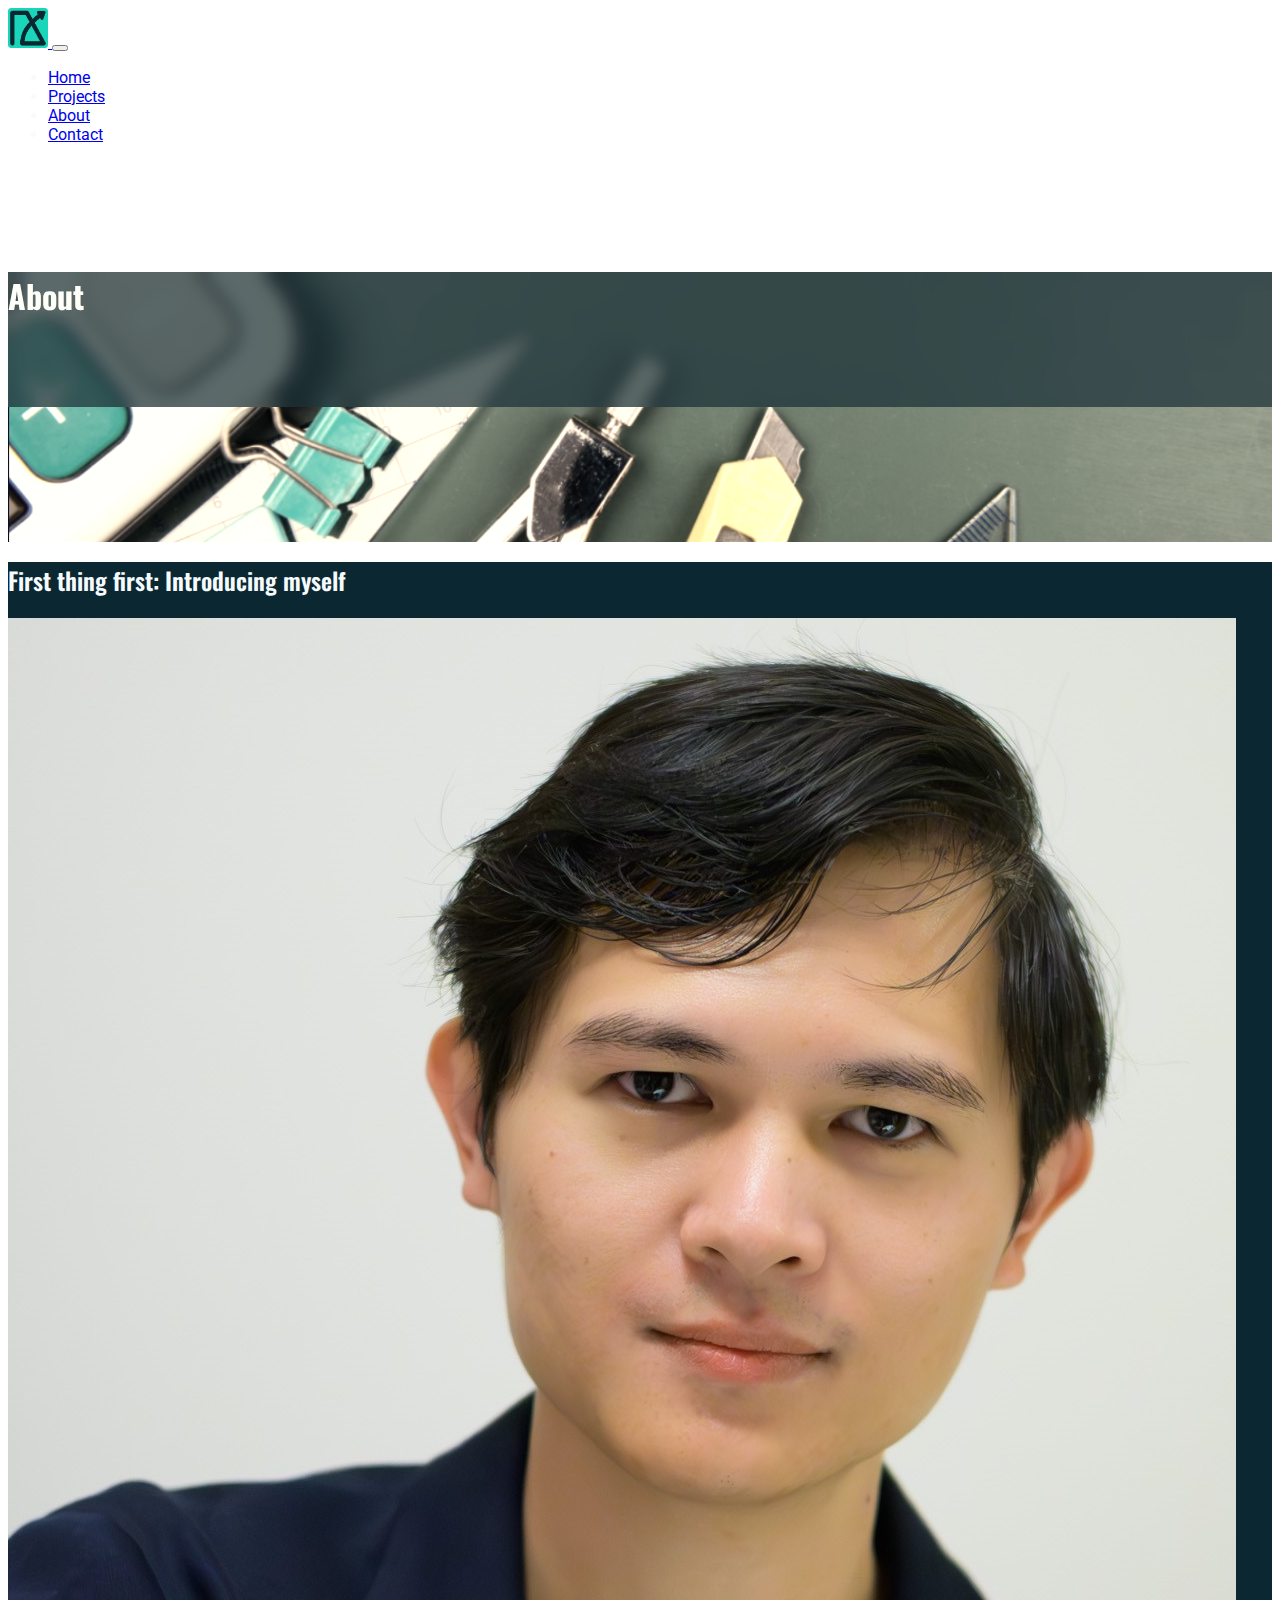
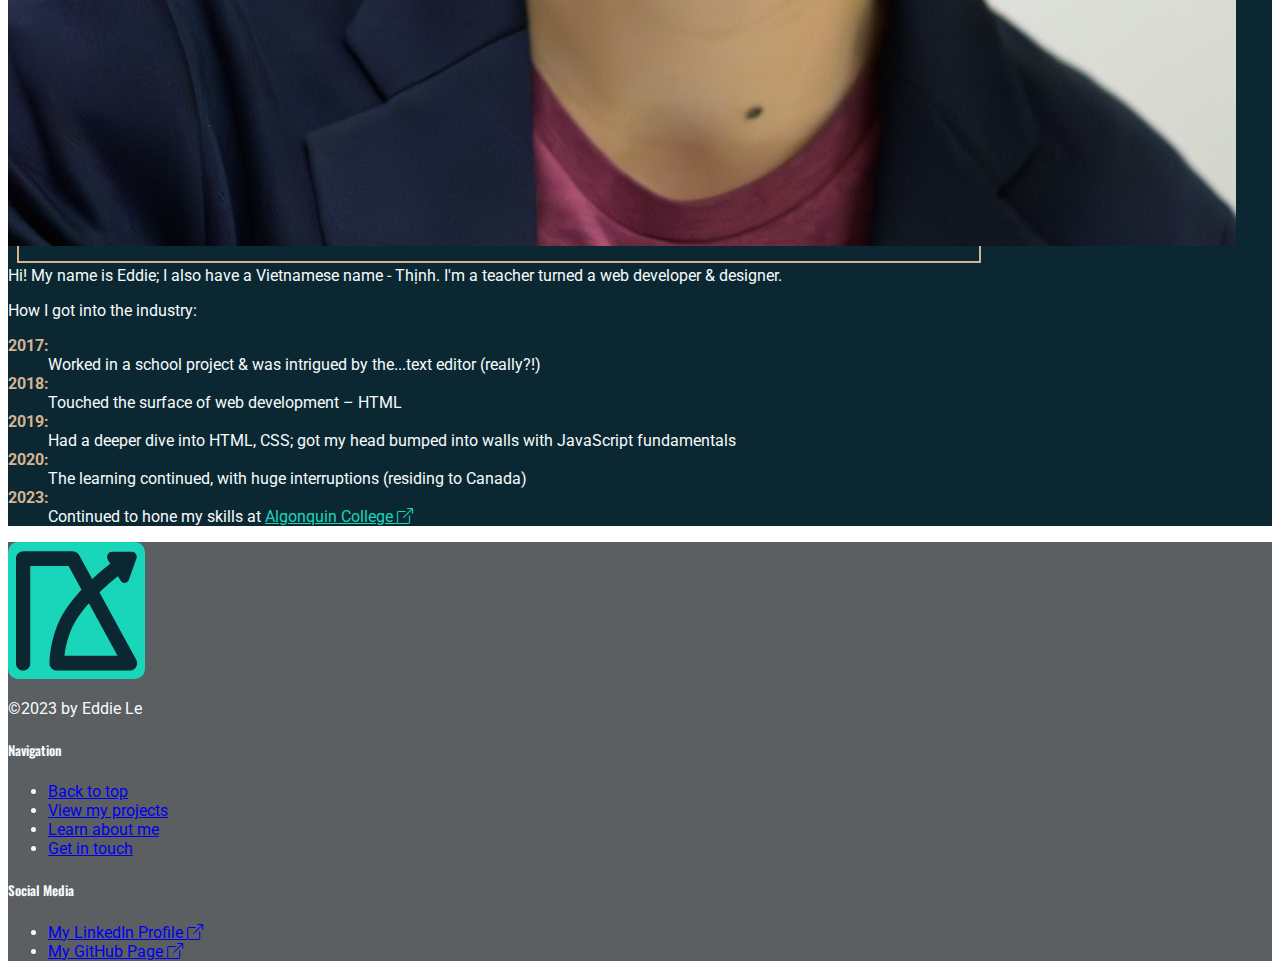
==== about.html @ ca092b50 "complete about & contact page (basic)" ====
<!DOCTYPE html>
<html lang="en">

<head>
  <meta charset="UTF-8">
  <meta name="viewport" content="width=device-width, initial-scale=1.0">

  <!-- google fonts -->
  <link rel="preconnect" href="https://fonts.googleapis.com">
  <link rel="preconnect" href="https://fonts.gstatic.com" crossorigin>
  <link href="https://fonts.googleapis.com/css2?family=Oswald:wght@600;700&family=Roboto:wght@400;700&display=swap"
    rel="stylesheet">

  <!-- bootstrap 5 -->
  <link href="https://cdn.jsdelivr.net/npm/bootstrap@5.3.2/dist/css/bootstrap.min.css" rel="stylesheet"
    integrity="sha384-T3c6CoIi6uLrA9TneNEoa7RxnatzjcDSCmG1MXxSR1GAsXEV/Dwwykc2MPK8M2HN" crossorigin="anonymous">

  <!-- bootstrap icons -->
  <link rel="stylesheet" href="https://cdn.jsdelivr.net/npm/bootstrap-icons@1.11.2/font/bootstrap-icons.min.css">

  <!-- custom style -->
  <link rel="stylesheet" href="css/main.css">


  <title>About | Eddie Le's Portfolio</title>
</head>

<body>
  <header>
    <nav class="navbar navbar-expand-sm bg-dark" data-bs-theme="dark">
      <div class="container-md  d-flex justify-content-between">
        <a class="navbar-brand" href="index.html">
          <img src="images/logo.png" alt="Brand logo" width="40">
        </a>
        <button class="navbar-toggler" type="button" data-bs-toggle="collapse" data-bs-target="#navbarSupportedContent"
          aria-controls="navbarSupportedContent" aria-expanded="false" aria-label="Toggle navigation">
          <span class="navbar-toggler-icon"></span>
        </button>
        <div class="collapse navbar-collapse" id="navbarSupportedContent">
          <ul class="navbar-nav nav-list-container-custom ms-auto mb-2 mb-lg-0">
            <li class="nav-item">
              <a class="nav-link" href="index.html">Home</a>
            </li>
            <li class="nav-item">
              <a class="nav-link" href="projects.html">Projects</a>
            </li>
            <li class="nav-item">
              <a class="nav-link active" aria-current="page" href="#">About</a>
            </li>
            <li class="nav-item">
              <a class="nav-link " href="contact.html">Contact</a>
            </li>
          </ul>

        </div>
      </div>
    </nav>
  </header> <!-- end: nav-->


  <main>
    <section class="page-header about-page pt-5 ">
      <div class="header-container-bg  d-flex flex-column justify-content-center">
        <div class="container-md">
          <h1>About</h1>
        </div>
      </div>
    </section>

    <!-- section: about -->
    <section id="bio" class="bg-section-primary py-5">
      <div class="container-md container-custom">
        <h2>First thing first: Introducing myself</h2>

        <div class="row">
          <div class="col-sm-4 my-4">
            <div class="img-deco">
              <img src="/images/headshot_1x1_md.jpg" alt="cup & laptop" class="img-fluid ">
            </div>
          </div>

          <div class="col-sm-7 offset-sm-1 my-4">
            <p>
              Hi! My name is Eddie; I also have a Vietnamese name - Thịnh. I'm a teacher turned a web developer &
              designer.
            </p>
            <p>How I got into the industry:
            <dl>
              <dt class="ms-2">
                <span class="bio-year">2017:</span>
              </dt>
              <dd class="ms-4">
                Worked in a school project & was intrigued by the...text
                editor (really?!)
              </dd>
              <dt class="ms-2">
                <span class="bio-year">2018:</span>
              </dt>
              <dd class="ms-4">
                Touched the surface of web development – HTML
              </dd>
              <dt class="ms-2">
                <span class="bio-year">2019:</span>
              </dt>
              <dd class="ms-4">
                Had a deeper dive into HTML, CSS; got my head bumped into
                walls with JavaScript fundamentals
              </dd>
              <dt class="ms-2">
                <span class="bio-year">2020:</span>
              </dt>
              <dd class="ms-4">
                The learning continued, with huge interruptions (residing to Canada)
              </dd>
              <dt class="ms-2">
                <span class="bio-year">2023:</span>
              </dt>
              <dd class="ms-4">
                Continued to hone my skills at
                <span>
                  <a href="https://www.algonquincollege.com/" target="_blank" rel="noreferer noopener"
                    class="custom-link">Algonquin College
                    <i class="bi bi-box-arrow-up-right"></i>
                  </a>
                </span>
              </dd>
            </dl>
            </p>
          </div>
        </div> <!-- end: row-->
      </div> <!-- end: bio container-->
    </section> <!-- end: bio-->

  </main>

  <footer class="bg-footer py-5">
    <div class="container-md text-center text-sm-start">

      <div class="row">

        <div class="col-sm-4 my-3">
          <div class="brand-footer ">
            <img src="images/logo.png" alt="logo" class="img-fluid mb-1">
            <p>
              &copy;2023 by Eddie Le
            </p>
          </div>
        </div>

        <div class="col-sm-3 col-md-3 offset-sm-2  my-3">
          <h5 class="mb-4">Navigation</h5>
          <ul class="navbar-nav">
            <li class="nav-item">
              <a class="nav-link" href="#">Back to top</a>
            </li>
            <li class="nav-item">
              <a class="nav-link" href="#">View my projects</a>
            </li>
            <li class="nav-item">
              <a class="nav-link" href="#">Learn about me</a>
            </li>
            <li class="nav-item">
              <a class="nav-link" href="#">Get in touch</a>
            </li>
          </ul>
        </div>

        <div class="col-sm-3 col-md-3 my-3">
          <h5 class="mb-4">Social Media</h5>
          <ul class="navbar-nav">
            <li class="nav-item">
              <a class="nav-link" href="https://www.linkedin.com/in/gthinhle-eddie/" target="_blank"
                rel="noreferer noopener">My LinkedIn Profile
                <i class="bi bi-box-arrow-up-right"></i>
              </a>
            </li>
            <li class="nav-item">
              <a class="nav-link" href="https://github.com/le000255" target="_blank" rel="noreferer noopener">My GitHub
                Page
                <i class="bi bi-box-arrow-up-right"></i>
              </a>
            </li>

          </ul>
        </div>
      </div>

    </div>

  </footer>

  <!-- bootstrap 5 js -->
  <script src="https://cdn.jsdelivr.net/npm/bootstrap@5.3.2/dist/js/bootstrap.bundle.min.js"
    integrity="sha384-C6RzsynM9kWDrMNeT87bh95OGNyZPhcTNXj1NW7RuBCsyN/o0jlpcV8Qyq46cDfL"
    crossorigin="anonymous"></script>
</body>

</html>
---- css/main.css ----
:root {
  /* color */
  --cl-primnary: #19d6ba;
  --cl-secondary: #0b2832;
  --cl-base-white: #f6fbfe;
  --cl-accent-1: #5b5f62;
  --cl-accent-2: #d6b393;
  --cl-accent-3: #17333d;
  /* base text color */
  /* not available */
  /* ------------------------------------------ */

  /* typography */
  --font-heading: "Oswald", sans-serif;
  --font-content: "Roboto", sans-serif;

  /* deco */
  --pg-contact-hd-deco: url("../images/deco_header_contact-page.jpg");
  --pg-about-hd-deco: url("../images/deco_header_about-page.png");
}

h1,
h2,
h3,
h4,
h5,
h6 {
  font-family: var(--font-heading);
  font-weight: 600;
  color: var(--cl-base-white);
}
h1 {
  font-weight: 700;
}

body {
  font-family: var(--font-content);
  color: var(--cl-base-white);
}

/* ------------- custom properties ------------ */

/* overriding bootstrap */

/* arrow link */

.arrow-link,
.custom-link {
  color: var(--cl-primnary);
}

/* custom nav list container */
.nav-list-container-custom {
  gap: 0 clamp(2em, 10vw, 5.6em);
}

/* custom container */
.container-custom {
  @media screen and (min-width: 960px) {
    max-width: 960px;
  }
}

.bg-section-primary {
  background-color: var(--cl-secondary);
}
.bg-section-accent {
  background-color: var(--cl-accent-3);
}
.bg-footer {
  background-color: var(--cl-accent-1);
}

/* custom page header deco */
.page-header {
  min-height: 30vh;
  background-repeat: no-repeat;
  background-position: center;
  background-size: cover;
  filter: sepia(20%);
}
.header-container-bg {
  background-color: rgba(23, 51, 61, 0.75);
  width: 100%;
  min-height: 15vh;
  margin-top: 8em;
  backdrop-filter: blur(0.5rem);
}
/* page header: about */
.page-header.about-page {
  background-image: var(--pg-about-hd-deco);
}

/* page header: contact */
.page-header.contact-page {
  background-image: var(--pg-contact-hd-deco);
}

/* image deco */

.img-deco {
  position: relative;
  z-index: 0;
  /* display: block; */
}
.img-deco::before {
  content: "";
  position: absolute;
  width: 100%;
  height: 100%;
  border: 0.15rem solid var(--cl-accent-2);
  top: 0.55rem;
  left: 0.55rem;
  z-index: -1;
  /* background-color: red; */
  /* transform: translate(50%, -50%); */
}

/* ----------------- sections ----------------- */
/* home: hero section */

.img-hero {
  width: 100%;
  aspect-ratio: 1/0.7;
  object-fit: cover;
  object-position: center clamp(60%, 2vw, 40%);
}

/* about: bio section */
.bio-year {
  font-weight: bold;
  color: var(--cl-accent-2);
}
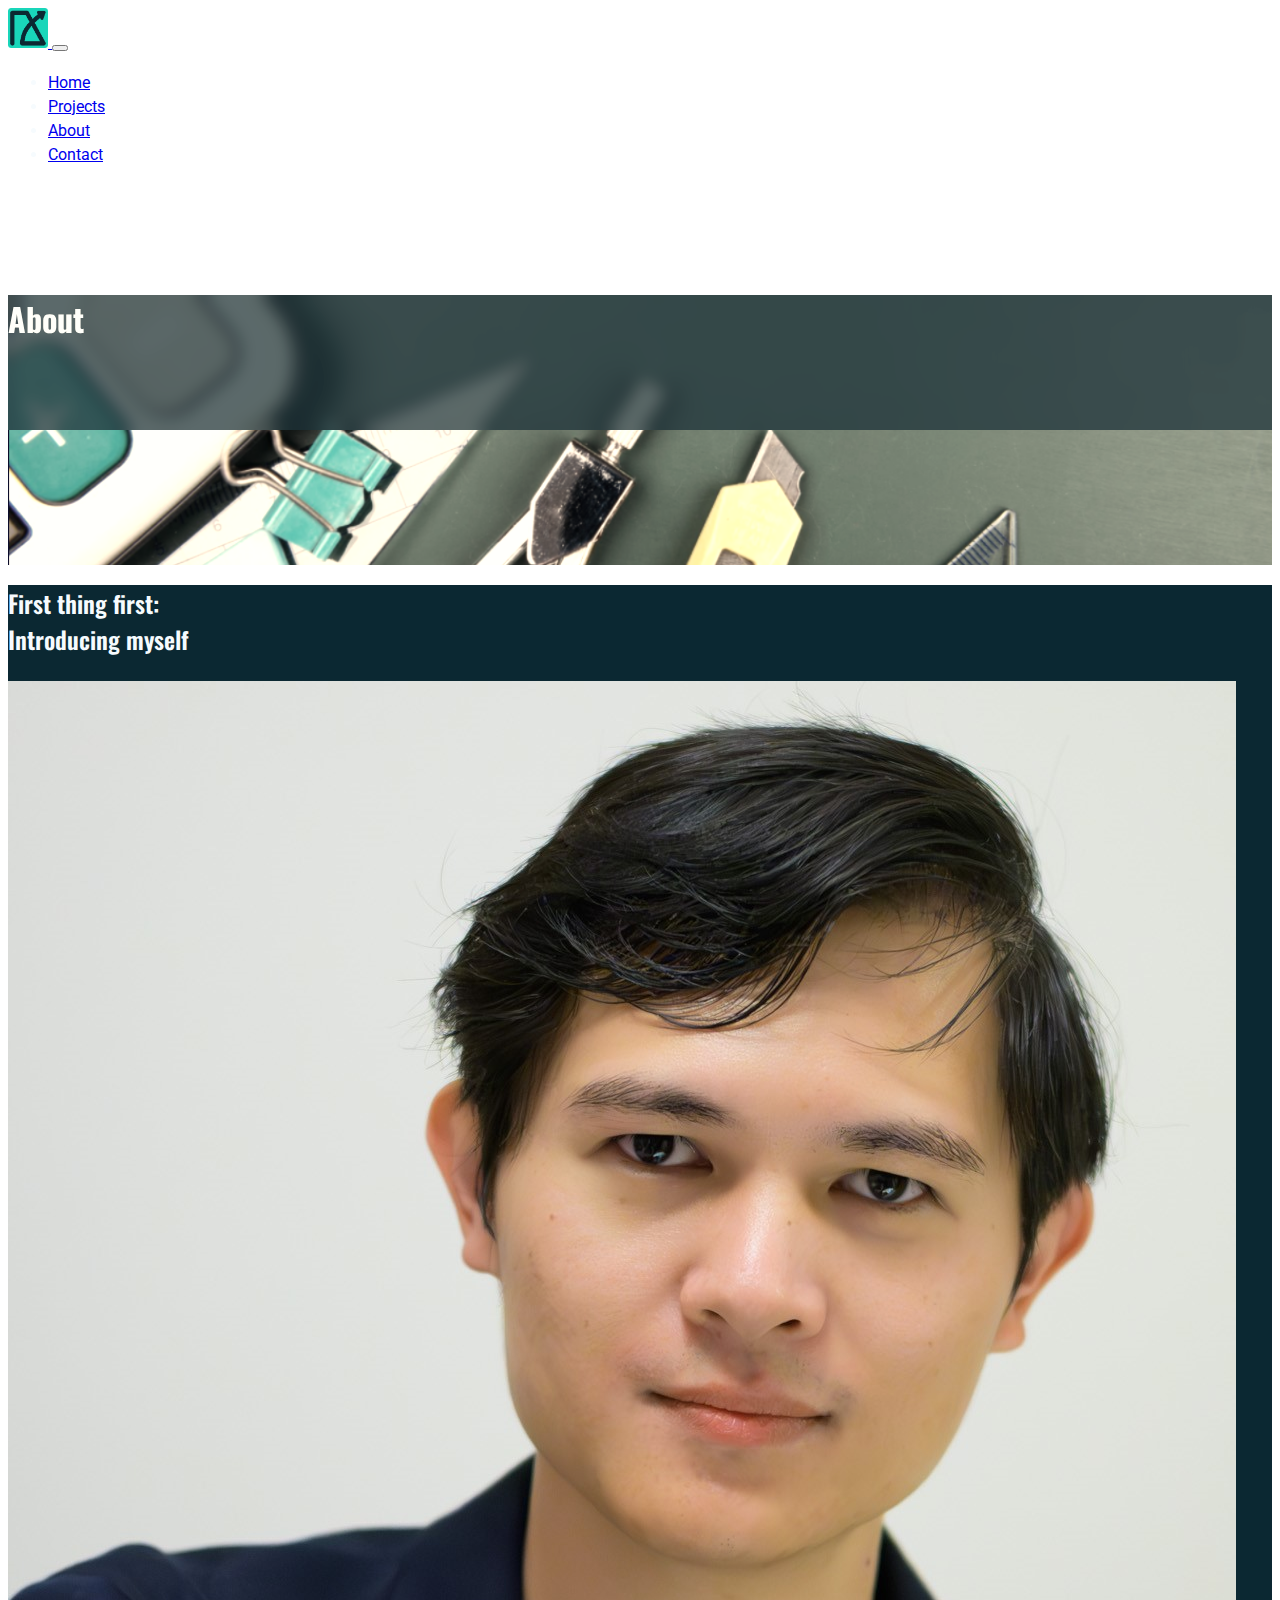
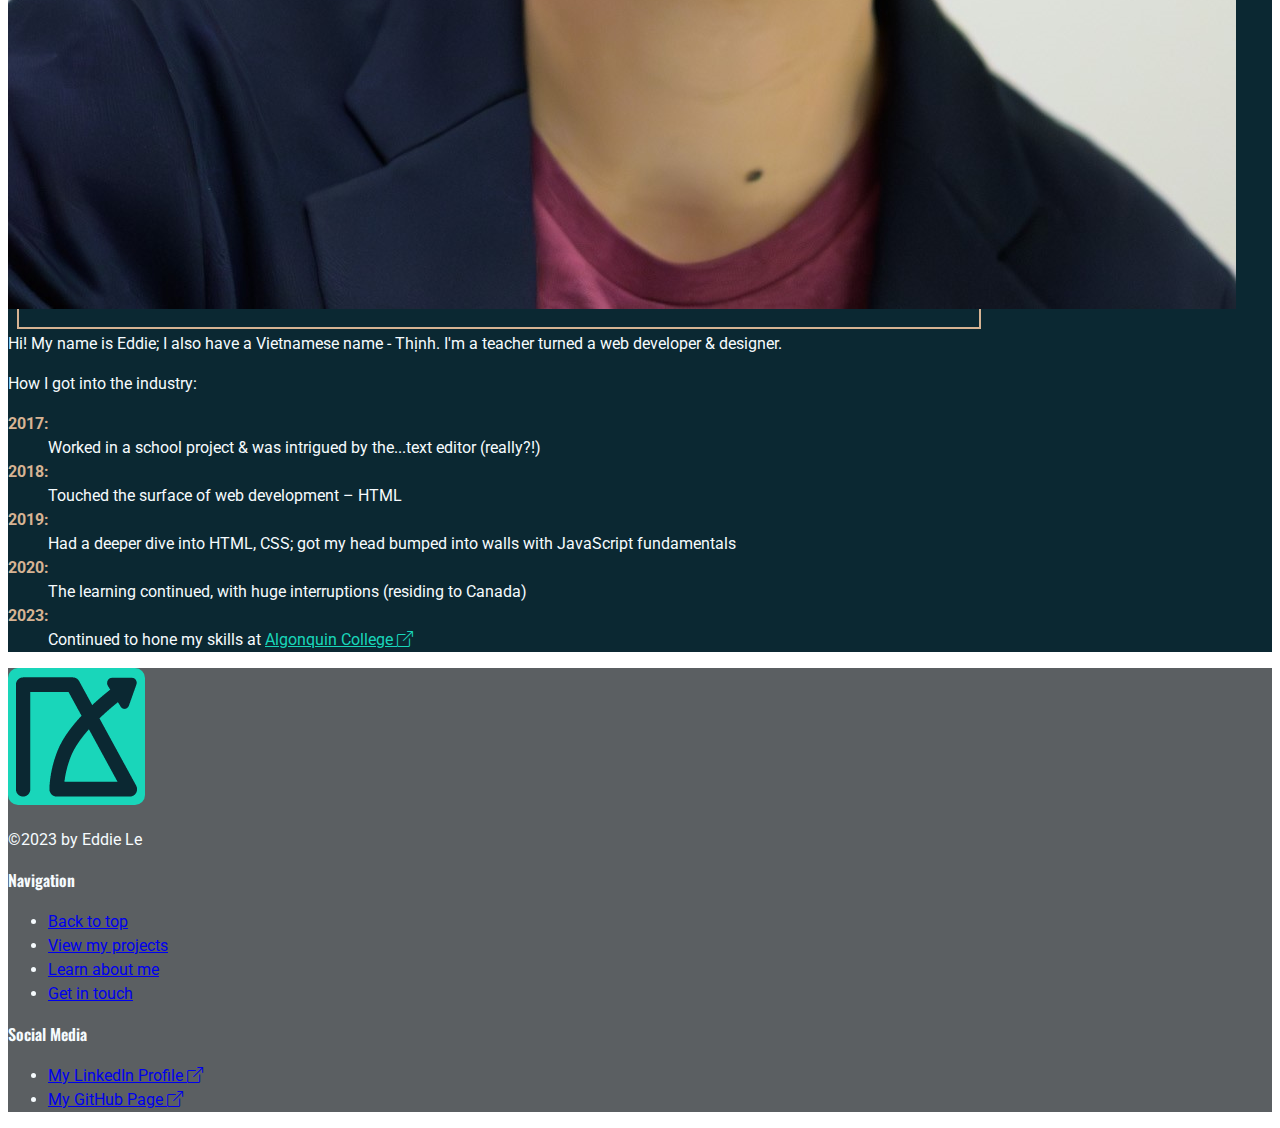
==== commit 47cdcf80: "create projects page (basic)" ====
--- a/about.html
+++ b/about.html
@@ -65,7 +65,7 @@
           <h1>About</h1>
         </div>
       </div>
-    </section>
+    </section> <!-- end: page banner -->
 
     <!-- section: about -->
     <section id="bio" class="bg-section-primary py-5">
@@ -140,7 +140,7 @@
 
         <div class="col-sm-4 my-3">
           <div class="brand-footer ">
-            <img src="images/logo.png" alt="logo" class="img-fluid mb-1">
+            <img src="images/logo.png" alt="brand logo" class="img-fluid mb-1">
             <p>
               &copy;2023 by Eddie Le
             </p>
@@ -148,7 +148,7 @@
         </div>
 
         <div class="col-sm-3 col-md-3 offset-sm-2  my-3">
-          <h5 class="mb-4">Navigation</h5>
+          <span class="d-inline-block txt-heading h5 mb-4">Navigation</span>
           <ul class="navbar-nav">
             <li class="nav-item">
               <a class="nav-link" href="#">Back to top</a>
@@ -166,7 +166,7 @@
         </div>
 
         <div class="col-sm-3 col-md-3 my-3">
-          <h5 class="mb-4">Social Media</h5>
+          <span class="d-inline-block txt-heading h5 mb-4">Social Media</span>
           <ul class="navbar-nav">
             <li class="nav-item">
               <a class="nav-link" href="https://www.linkedin.com/in/gthinhle-eddie/" target="_blank"
--- a/css/main.css
+++ b/css/main.css
@@ -15,8 +15,16 @@
   --font-content: "Roboto", sans-serif;
 
   /* deco */
+  /* page banner background  */
   --pg-contact-hd-deco: url("../images/deco_header_contact-page.jpg");
   --pg-about-hd-deco: url("../images/deco_header_about-page.png");
+  --pg-projecs-hd-deco: url("../images/deco_header_projects-page.png");
+}
+
+body {
+  font-family: var(--font-content);
+  color: var(--cl-base-white);
+  line-height: 1.5;
 }
 
 h1,
@@ -24,7 +32,8 @@
 h3,
 h4,
 h5,
-h6 {
+h6,
+.txt-heading {
   font-family: var(--font-heading);
   font-weight: 600;
   color: var(--cl-base-white);
@@ -33,9 +42,9 @@
   font-weight: 700;
 }
 
-body {
-  font-family: var(--font-content);
-  color: var(--cl-base-white);
+h2 {
+  margin-bottom: clamp(1rem, 2vw, 1.5rem);
+  width: 20ch;
 }
 
 /* ------------- custom properties ------------ */
@@ -77,6 +86,7 @@
   background-repeat: no-repeat;
   background-position: center;
   background-size: cover;
+  background-color: var(--cl-accent-3);
   filter: sepia(20%);
 }
 .header-container-bg {
@@ -86,6 +96,12 @@
   margin-top: 8em;
   backdrop-filter: blur(0.5rem);
 }
+
+/* page header: projects */
+.page-header.projects-page {
+  background-image: var(--pg-projecs-hd-deco);
+}
+
 /* page header: about */
 .page-header.about-page {
   background-image: var(--pg-about-hd-deco);
@@ -131,3 +147,81 @@
   font-weight: bold;
   color: var(--cl-accent-2);
 }
+
+/* projects: cards section */
+.container-cards {
+  display: grid;
+  grid-template-columns: repeat(auto-fit, minmax(18rem, 1fr));
+  gap: 2em;
+  justify-items: center;
+}
+
+.card {
+  max-width: 18rem;
+  background-color: var(--cl-accent-1);
+  border: .2rem solid var(--cl-accent-1);
+  border-radius: 0;
+  box-shadow: none;
+  transition: box-shadow 0.2s ease-in-out;
+}
+.card:hover {
+  box-shadow: 0 0 0.5rem 0.5rem var(--cl-accent-2);
+}
+
+.container-cards {
+  .card {
+    max-width: 18rem;
+    background-color: var(--cl-accent-1);
+    border-radius: 0;
+  }
+
+  .card-img-top {
+    border-radius: 0;
+  }
+
+  .text-truncate {
+    white-space: inherit;
+    text-overflow: none;
+    overflow: auto;
+  }
+
+  @media screen and (max-width: 768px) {
+    .card {
+      flex-direction: row;
+      min-width: 100%;
+      justify-content: space-between;
+      max-height: 150px;
+    }
+    .card-img-top {
+      /* aspect-ratio: 1/1; */
+      max-width: 145px;
+      min-height: 145px;
+      object-fit: cover;
+      align-self: center;
+    }
+    .card-body {
+      display: flex;
+      flex-direction: column;
+      justify-content: space-between;
+    }
+    .text-truncate {
+      white-space: nowrap !important;
+      overflow: hidden !important;
+      text-overflow: ellipsis !important;
+      max-width: clamp(100px, 60vw, 300px);
+    }
+
+    .card .btn {
+      text-align: left;
+      padding: 0;
+    }
+    .card .btn-primary {
+      background: none !important;
+      color: var(--cl-primnary);
+      border: none;
+    }
+    .card .btn-primary:hover {
+      text-decoration: underline;
+    }
+  }
+}
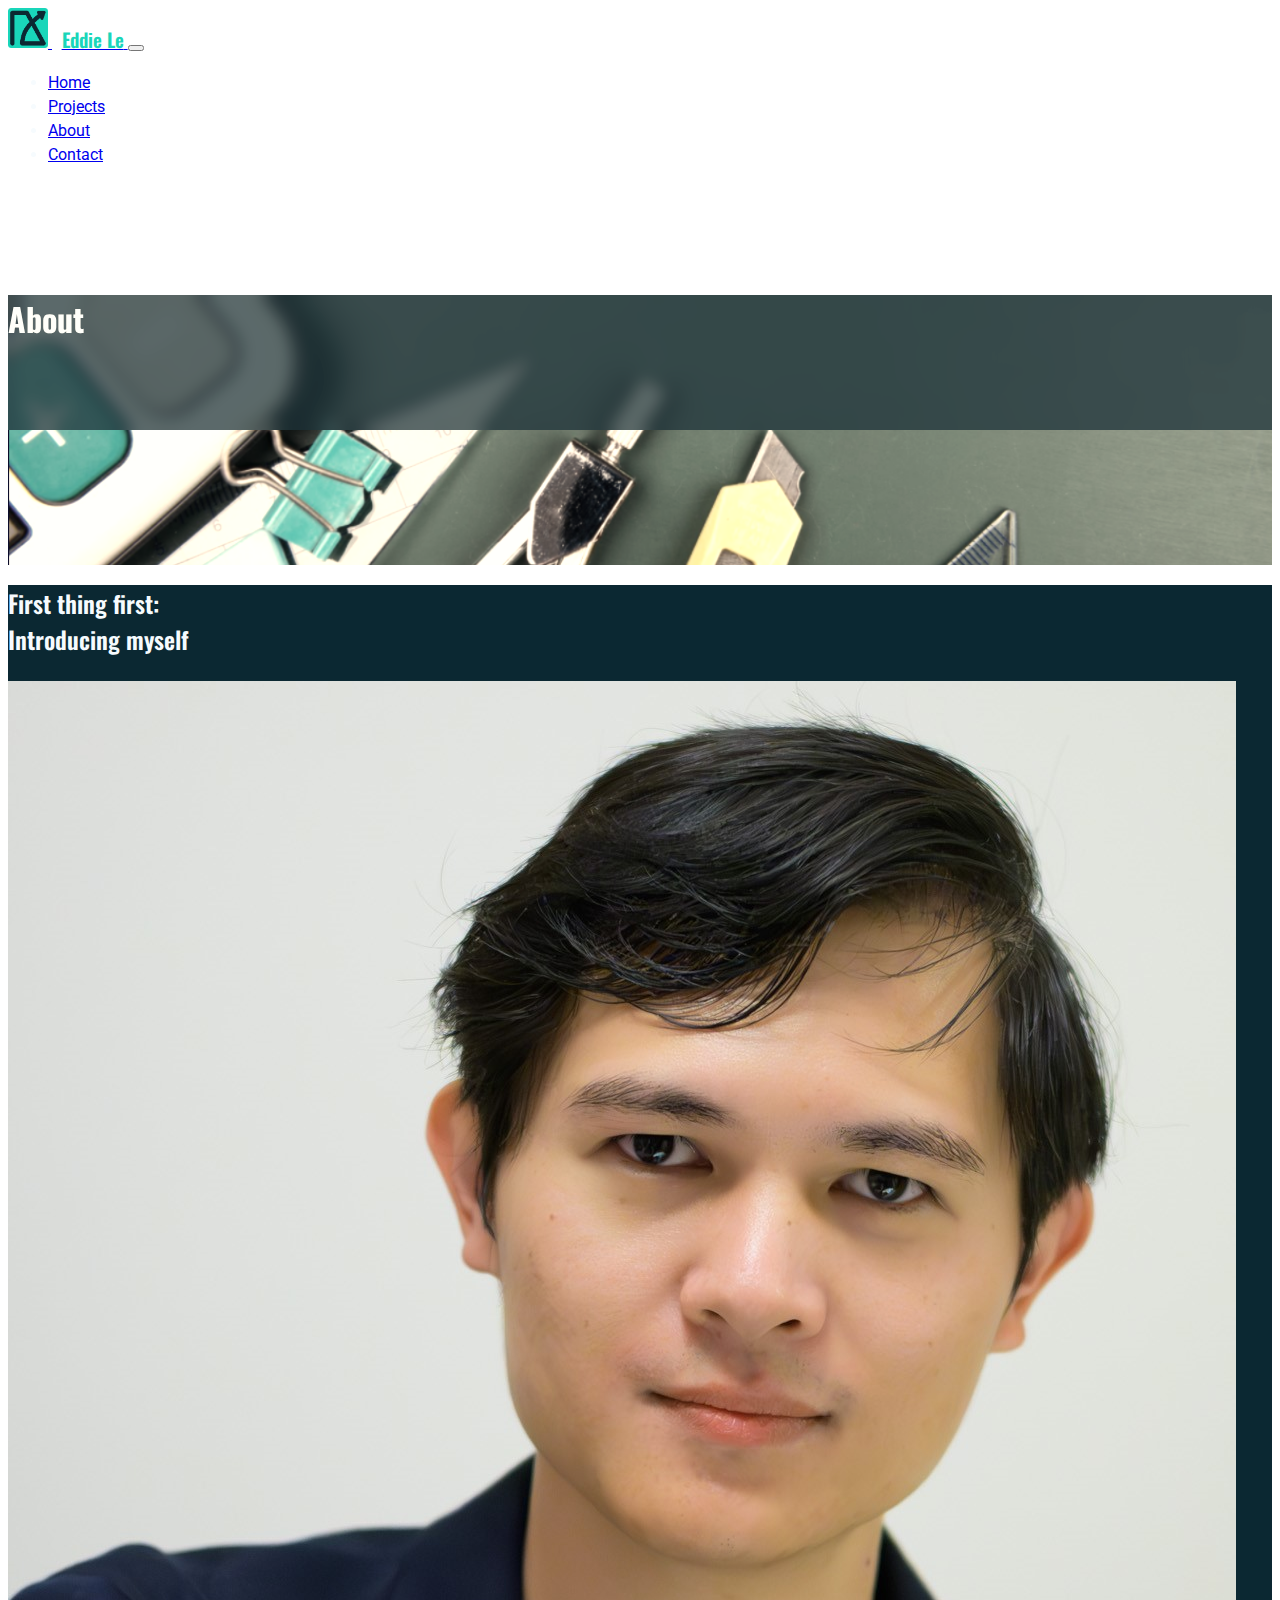
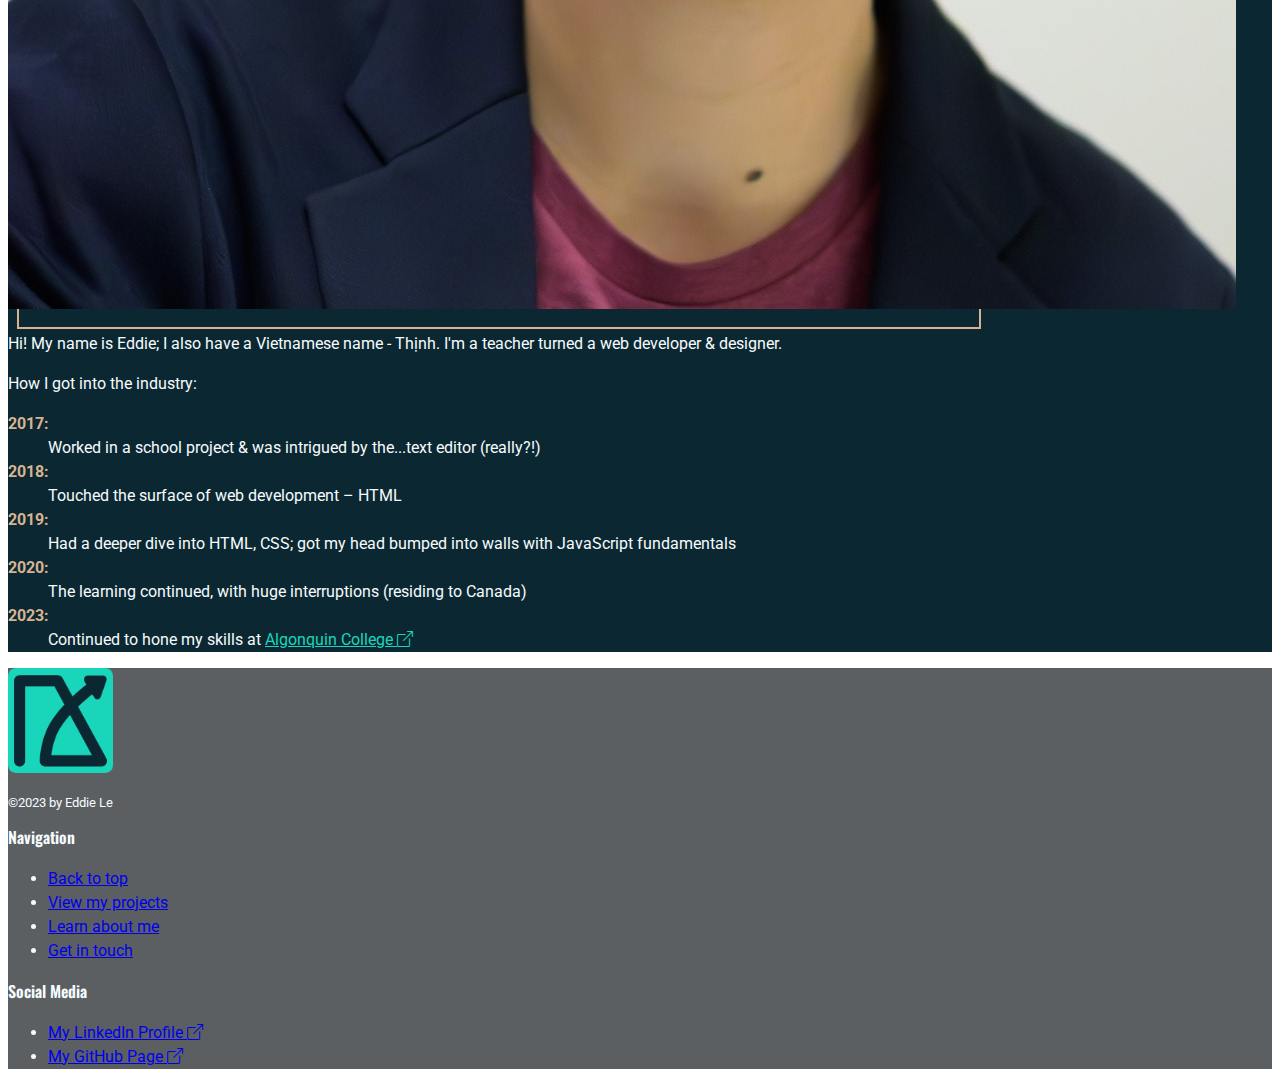
==== commit dc2dccb4: "complete projects page layout; add minor fixes to nav & footer" ====
--- a/about.html
+++ b/about.html
@@ -31,6 +31,8 @@
       <div class="container-md  d-flex justify-content-between">
         <a class="navbar-brand" href="index.html">
           <img src="images/logo.png" alt="Brand logo" width="40">
+          <span class="brand-txt">Eddie Le</span>
+
         </a>
         <button class="navbar-toggler" type="button" data-bs-toggle="collapse" data-bs-target="#navbarSupportedContent"
           aria-controls="navbarSupportedContent" aria-expanded="false" aria-label="Toggle navigation">
--- a/css/main.css
+++ b/css/main.css
@@ -33,7 +33,8 @@
 h4,
 h5,
 h6,
-.txt-heading {
+.txt-heading,
+.navbar-brand .brand-txt {
   font-family: var(--font-heading);
   font-weight: 600;
   color: var(--cl-base-white);
@@ -52,7 +53,15 @@
 /* overriding bootstrap */
 
 /* arrow link */
-
+.navbar-brand .brand-txt {
+  display: none;
+  color: var(--cl-primnary);
+  font-size: clamp(0.8rem, 10vw, 1.2rem);
+  @media screen and (min-width: 768px) {
+    display: inline;
+    padding-left: 0.5em;
+  }
+}
 .arrow-link,
 .custom-link {
   color: var(--cl-primnary);
@@ -60,7 +69,7 @@
 
 /* custom nav list container */
 .nav-list-container-custom {
-  gap: 0 clamp(2em, 10vw, 5.6em);
+  gap: 0 clamp(1em, 8vw, 5.6em);
 }
 
 /* custom container */
@@ -96,7 +105,7 @@
   margin-top: 8em;
   backdrop-filter: blur(0.5rem);
 }
-
+/* ------------- pages & sections ------------- */
 /* page header: projects */
 .page-header.projects-page {
   background-image: var(--pg-projecs-hd-deco);
@@ -128,7 +137,6 @@
   top: 0.55rem;
   left: 0.55rem;
   z-index: -1;
-  /* background-color: red; */
   /* transform: translate(50%, -50%); */
 }
 
@@ -156,27 +164,28 @@
   justify-items: center;
 }
 
-.card {
-  max-width: 18rem;
-  background-color: var(--cl-accent-1);
-  border: .2rem solid var(--cl-accent-1);
-  border-radius: 0;
-  box-shadow: none;
-  transition: box-shadow 0.2s ease-in-out;
-}
-.card:hover {
-  box-shadow: 0 0 0.5rem 0.5rem var(--cl-accent-2);
-}
-
 .container-cards {
   .card {
     max-width: 18rem;
     background-color: var(--cl-accent-1);
+    border: 0.2rem solid var(--cl-accent-1);
+    box-shadow: none;
+    transition: box-shadow 0.2s ease-in-out;
+    overflow: hidden !important;
+    background-color: var(--cl-accent-1);
     border-radius: 0;
+  }
+  .card-img-wrapper {
+    overflow: hidden;
   }
 
   .card-img-top {
     border-radius: 0;
+    transform: scale(1);
+    transition: transform 0.3s 0.1s ease-out;
+    aspect-ratio: 16/9;
+    object-fit: cover;
+    align-self: center;
   }
 
   .text-truncate {
@@ -184,26 +193,29 @@
     text-overflow: none;
     overflow: auto;
   }
-
-  @media screen and (max-width: 768px) {
+  .card-body {
+    display: flex;
+    flex-direction: column;
+    justify-content: space-between;
+    gap: 1em;
+  }
+
+  @media screen and (min-width: 400px) and (max-width: 768px) {
     .card {
       flex-direction: row;
       min-width: 100%;
-      justify-content: space-between;
+      justify-content: space-evenly;
       max-height: 150px;
     }
+
+    .card-img-wrapper {
+      align-self: center;
+    }
     .card-img-top {
-      /* aspect-ratio: 1/1; */
-      max-width: 145px;
-      min-height: 145px;
-      object-fit: cover;
-      align-self: center;
-    }
-    .card-body {
-      display: flex;
-      flex-direction: column;
-      justify-content: space-between;
-    }
+      min-width: 90px;
+      aspect-ratio: 1/1;
+    }
+
     .text-truncate {
       white-space: nowrap !important;
       overflow: hidden !important;
@@ -223,5 +235,24 @@
     .card .btn-primary:hover {
       text-decoration: underline;
     }
-  }
-}
+    .btn.btn-primary {
+      align-self: flex-start;
+    }
+  }
+
+  .card:hover {
+    box-shadow: 0 0 0.5rem 0.5rem var(--cl-accent-2);
+    .card-img-top {
+      transform: scale(1.2);
+    }
+  }
+}
+
+.brand-footer {
+  p {
+    font-size: 0.8rem;
+  }
+  img {
+    width: 105px;
+  }
+}
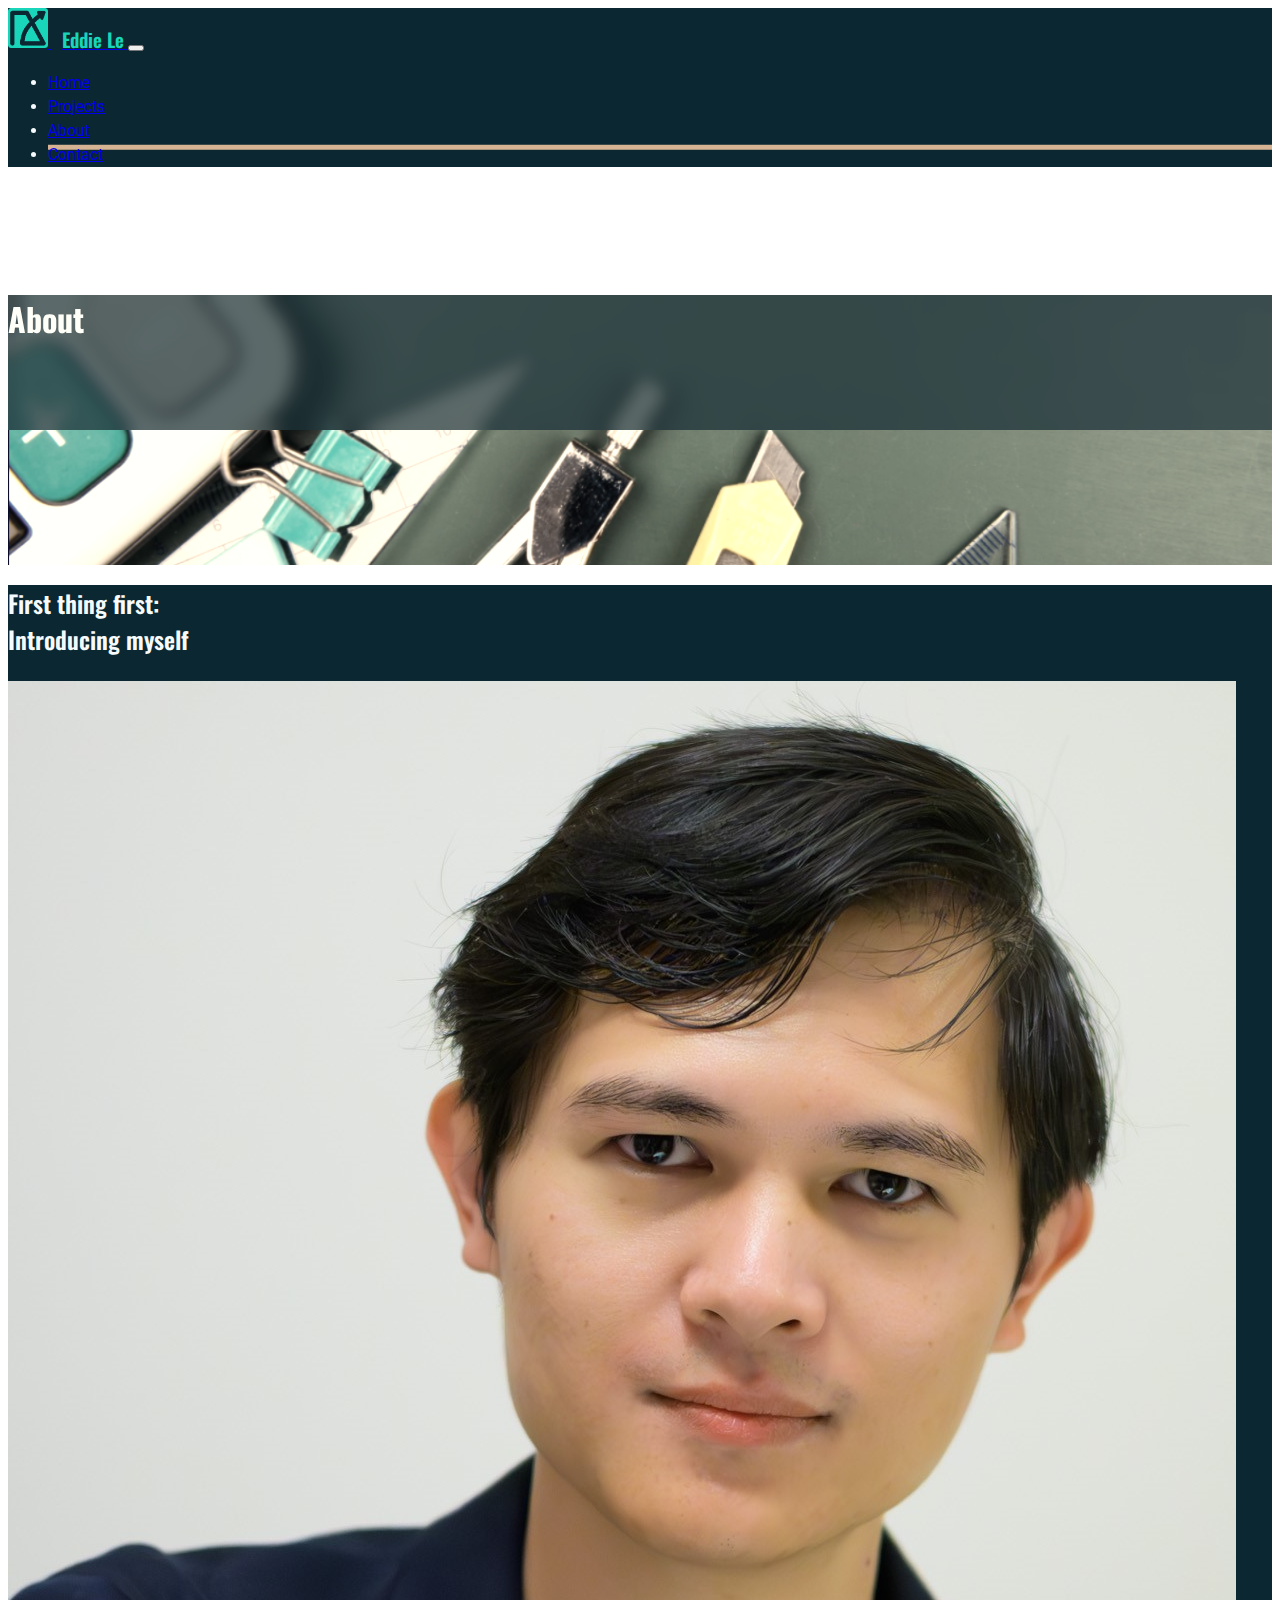
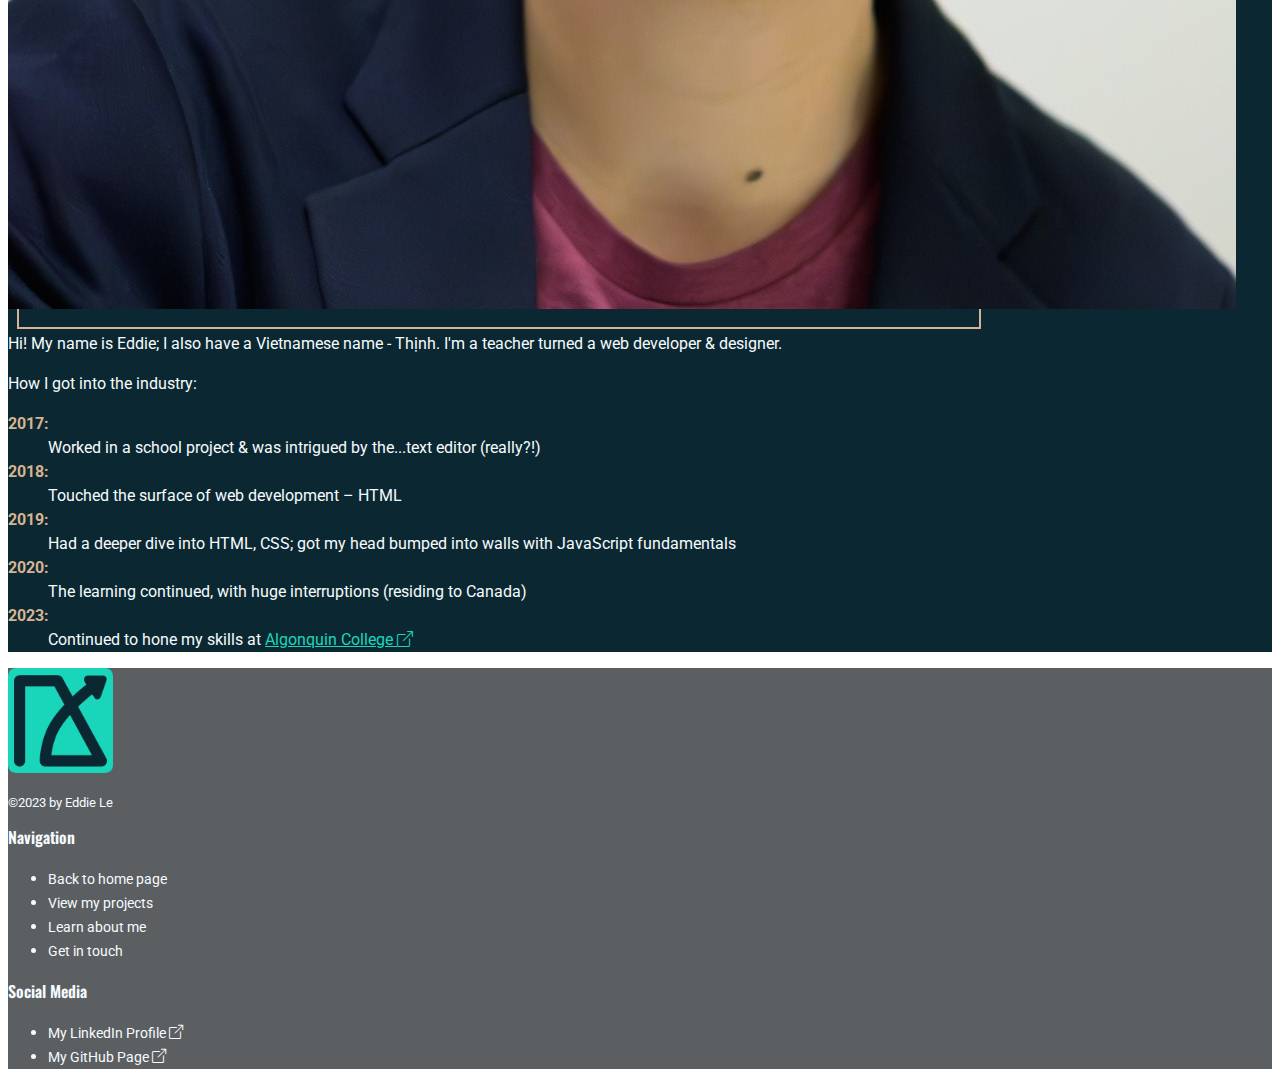
==== commit f86a6f89: "finish navbar style" ====
--- a/about.html
+++ b/about.html
@@ -151,18 +151,18 @@
 
         <div class="col-sm-3 col-md-3 offset-sm-2  my-3">
           <span class="d-inline-block txt-heading h5 mb-4">Navigation</span>
-          <ul class="navbar-nav">
-            <li class="nav-item">
-              <a class="nav-link" href="#">Back to top</a>
-            </li>
-            <li class="nav-item">
-              <a class="nav-link" href="#">View my projects</a>
-            </li>
-            <li class="nav-item">
-              <a class="nav-link" href="#">Learn about me</a>
-            </li>
-            <li class="nav-item">
-              <a class="nav-link" href="#">Get in touch</a>
+          <ul class="list-unstyled">
+            <li class="mb-2">
+              <a href="index.html">Back to home page</a>
+            </li>
+            <li class="mb-2">
+              <a href="projects.html">View my projects</a>
+            </li>
+            <li class="mb-2">
+              <a href="#">Learn about me</a>
+            </li>
+            <li class="mb-2">
+              <a href="contact.html">Get in touch</a>
             </li>
           </ul>
         </div>
@@ -170,14 +170,14 @@
         <div class="col-sm-3 col-md-3 my-3">
           <span class="d-inline-block txt-heading h5 mb-4">Social Media</span>
           <ul class="navbar-nav">
-            <li class="nav-item">
-              <a class="nav-link" href="https://www.linkedin.com/in/gthinhle-eddie/" target="_blank"
-                rel="noreferer noopener">My LinkedIn Profile
+            <li class="mb-2">
+              <a href="https://www.linkedin.com/in/gthinhle-eddie/" target="_blank" rel="noreferer noopener">My LinkedIn
+                Profile
                 <i class="bi bi-box-arrow-up-right"></i>
               </a>
             </li>
-            <li class="nav-item">
-              <a class="nav-link" href="https://github.com/le000255" target="_blank" rel="noreferer noopener">My GitHub
+            <li class="mb-2">
+              <a href="https://github.com/le000255" target="_blank" rel="noreferer noopener">My GitHub
                 Page
                 <i class="bi bi-box-arrow-up-right"></i>
               </a>
--- a/css/main.css
+++ b/css/main.css
@@ -51,6 +51,87 @@
 /* ------------- custom properties ------------ */
 
 /* overriding bootstrap */
+/* navbar */
+.bg-dark {
+  background-color: var(--cl-secondary) !important;
+}
+.navbar[data-bs-theme="dark"] {
+  --bs-navbar-color: var(--cl-base-white);
+  --bs-navbar-hover-color: var(--cl-primnary);
+  --bs-navbar-active-color: var(--cl-accent-2);
+  --bs-navbar-brand-color: var(--cl-primnary);
+  --bs-navbar-brand-hover-color: var(--cl-accent-2);
+  --bs-navbar-toggler-border-color: var(--cl-primnary);
+}
+.nav-item,
+.nav-item:has(.active) {
+  position: relative;
+}
+/* button[aria-expanded="false"]  */
+@media screen and (min-width: 578px) {
+  .nav-item::after,
+  .nav-item:has(.active)::after {
+    content: "";
+    position: absolute;
+    left: 50%;
+    bottom: clamp(-32%, 2vw, -30%);
+    height: 0.3em;
+    width: 100%;
+    transform: translateX(-50%) translateY(-5%);
+  }
+  .nav-item:has(.active)::after {
+    background-color: var(--cl-accent-2);
+  }
+  .nav-item::after {
+    background-color: var(--cl-primnary);
+    width: 0;
+    transition: width 0.1s ease-in;
+    transform-origin: center;
+  }
+
+  .nav-item:hover::after,
+  .nav-item:focus-within::after {
+    width: 100%;
+  }
+}
+
+/* primary button */
+.btn-primary {
+  --bs-btn-color: var(--cl-secondary);
+  --bs-btn-bg: var(--cl-primnary);
+  --bs-btn-border-color: var(--cl-primnary);
+  --bs-btn-hover-color: var(--cl-secondary);
+  --bs-btn-hover-bg: var(--cl-accent-2);
+  --bs-btn-hover-border-color: var(--cl-primnary);
+  --bs-btn-focus-shadow-rgb: 49, 132, 253;
+  --bs-btn-active-color: var(--cl-accent-3);
+  --bs-btn-active-bg: var(--cl-primnary);
+  --bs-btn-active-border-color: var(--cl-accent-2);
+  --bs-btn-disabled-color: var(--cl-accent-1);
+  --bs-btn-disabled-bg: var(--cl-base-white);
+  --bs-btn-disabled-border-color: var(--cl-base-white);
+  border-radius: 0;
+  border: 0.15rem solid var(--bs-btn-border-color);
+  padding-left: 1.5em;
+  padding-right: 1.5em;
+}
+
+/* form control */
+.form-control {
+  --bs-body-bg: var(--cl-secondary);
+  --bs-border-color: var(--cl-primnary);
+  --bs-border-width: 0.15em;
+  --bs-body-color: var(--cl-base-white);
+  border-radius: 0;
+}
+
+.btn:focusf {
+  box-shadow: 0 0 0 0.25rem rgba(214, 179, 147, 0.75) !important;
+}
+
+.form-control:focus {
+  border-color: var(--cl-accent-2);
+}
 
 /* arrow link */
 .navbar-brand .brand-txt {
@@ -74,11 +155,12 @@
 
 /* custom container */
 .container-custom {
-  @media screen and (min-width: 960px) {
+  @media screen and (min-width: 1000px) {
     max-width: 960px;
   }
 }
 
+/* custom section background */
 .bg-section-primary {
   background-color: var(--cl-secondary);
 }
@@ -104,21 +186,6 @@
   min-height: 15vh;
   margin-top: 8em;
   backdrop-filter: blur(0.5rem);
-}
-/* ------------- pages & sections ------------- */
-/* page header: projects */
-.page-header.projects-page {
-  background-image: var(--pg-projecs-hd-deco);
-}
-
-/* page header: about */
-.page-header.about-page {
-  background-image: var(--pg-about-hd-deco);
-}
-
-/* page header: contact */
-.page-header.contact-page {
-  background-image: var(--pg-contact-hd-deco);
 }
 
 /* image deco */
@@ -140,7 +207,21 @@
   /* transform: translate(50%, -50%); */
 }
 
-/* ----------------- sections ----------------- */
+/* ------------- pages & sections ------------- */
+/* page header: projects */
+.page-header.projects-page {
+  background-image: var(--pg-projecs-hd-deco);
+}
+
+/* page header: about */
+.page-header.about-page {
+  background-image: var(--pg-about-hd-deco);
+}
+
+/* page header: contact */
+.page-header.contact-page {
+  background-image: var(--pg-contact-hd-deco);
+}
 /* home: hero section */
 
 .img-hero {
@@ -248,11 +329,22 @@
   }
 }
 
-.brand-footer {
-  p {
-    font-size: 0.8rem;
-  }
-  img {
-    width: 105px;
-  }
-}
+footer {
+  a {
+    color: var(--cl-base-white);
+    text-decoration: none;
+    font-size: 0.9rem;
+  }
+  a:hover {
+    color: var(--cl-accent-2);
+    text-decoration: underline;
+  }
+  .brand-footer {
+    p {
+      font-size: 0.8rem;
+    }
+    img {
+      width: 105px;
+    }
+  }
+}
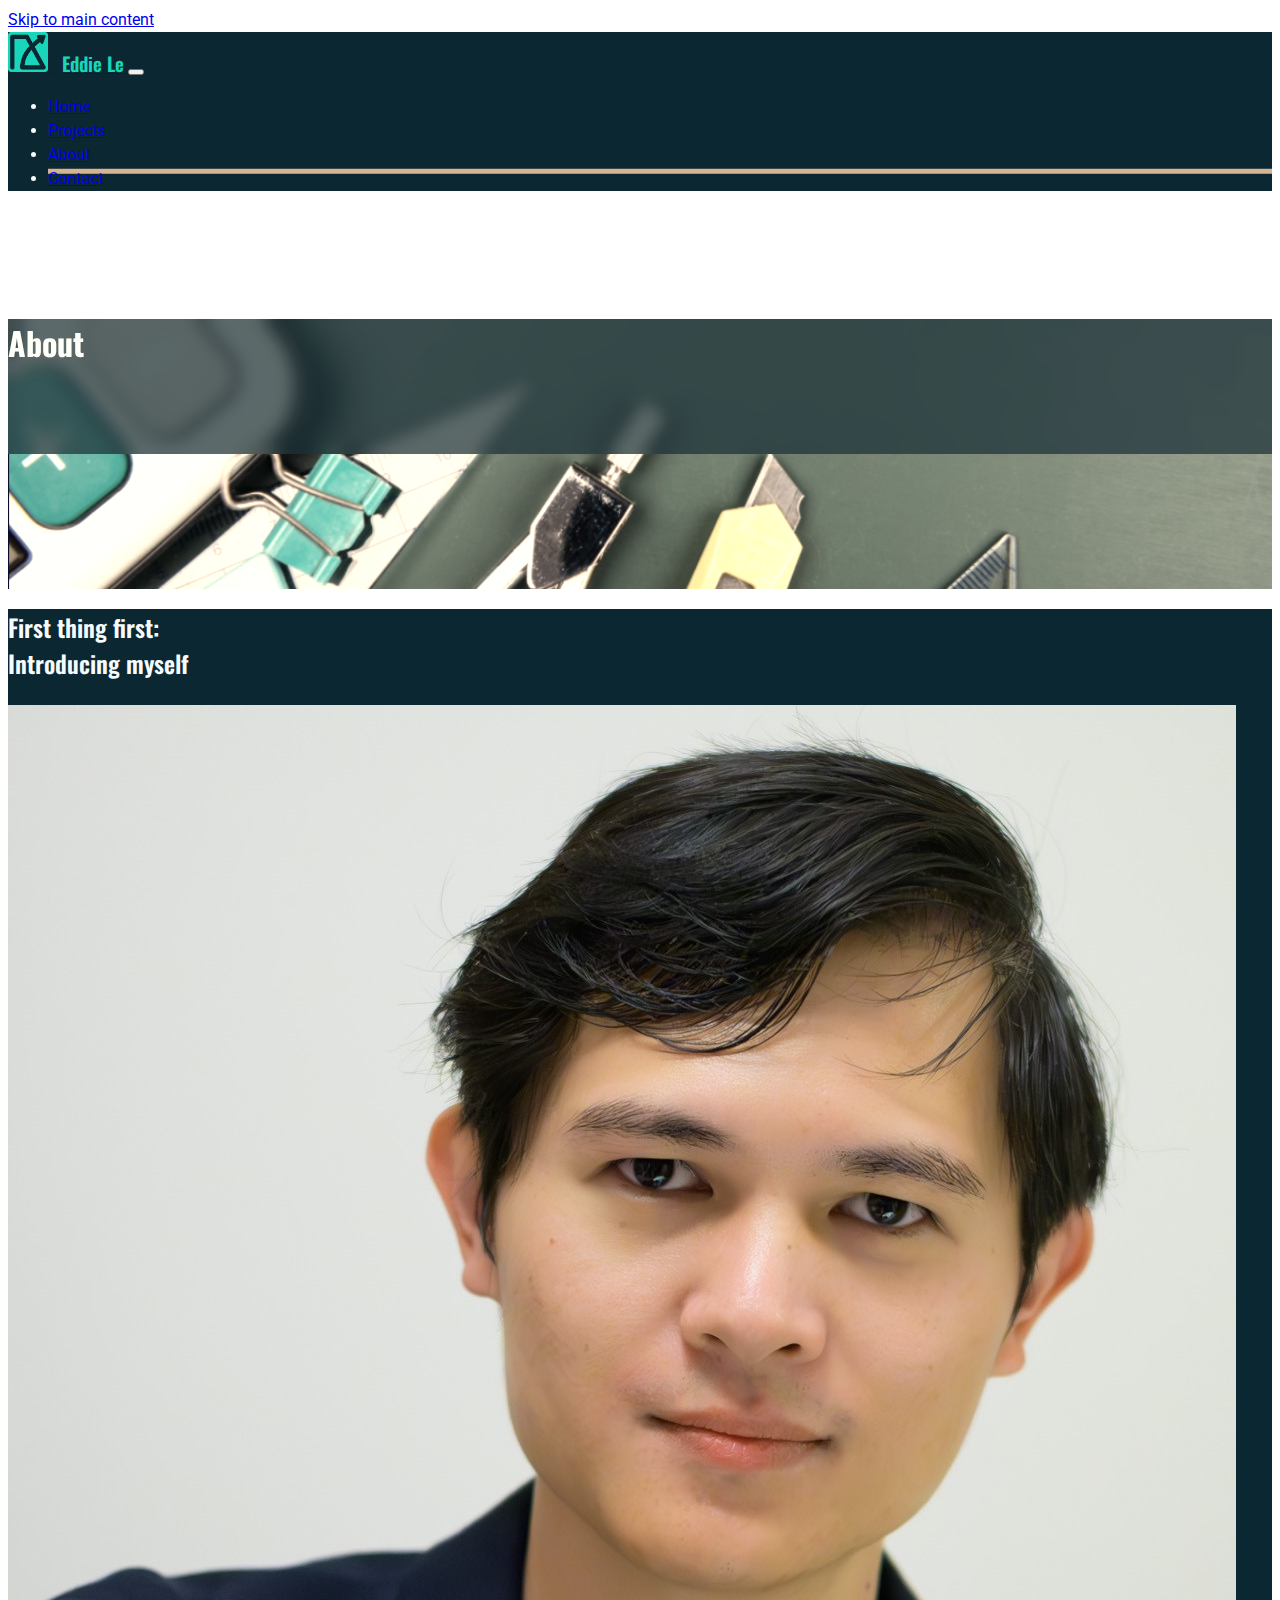
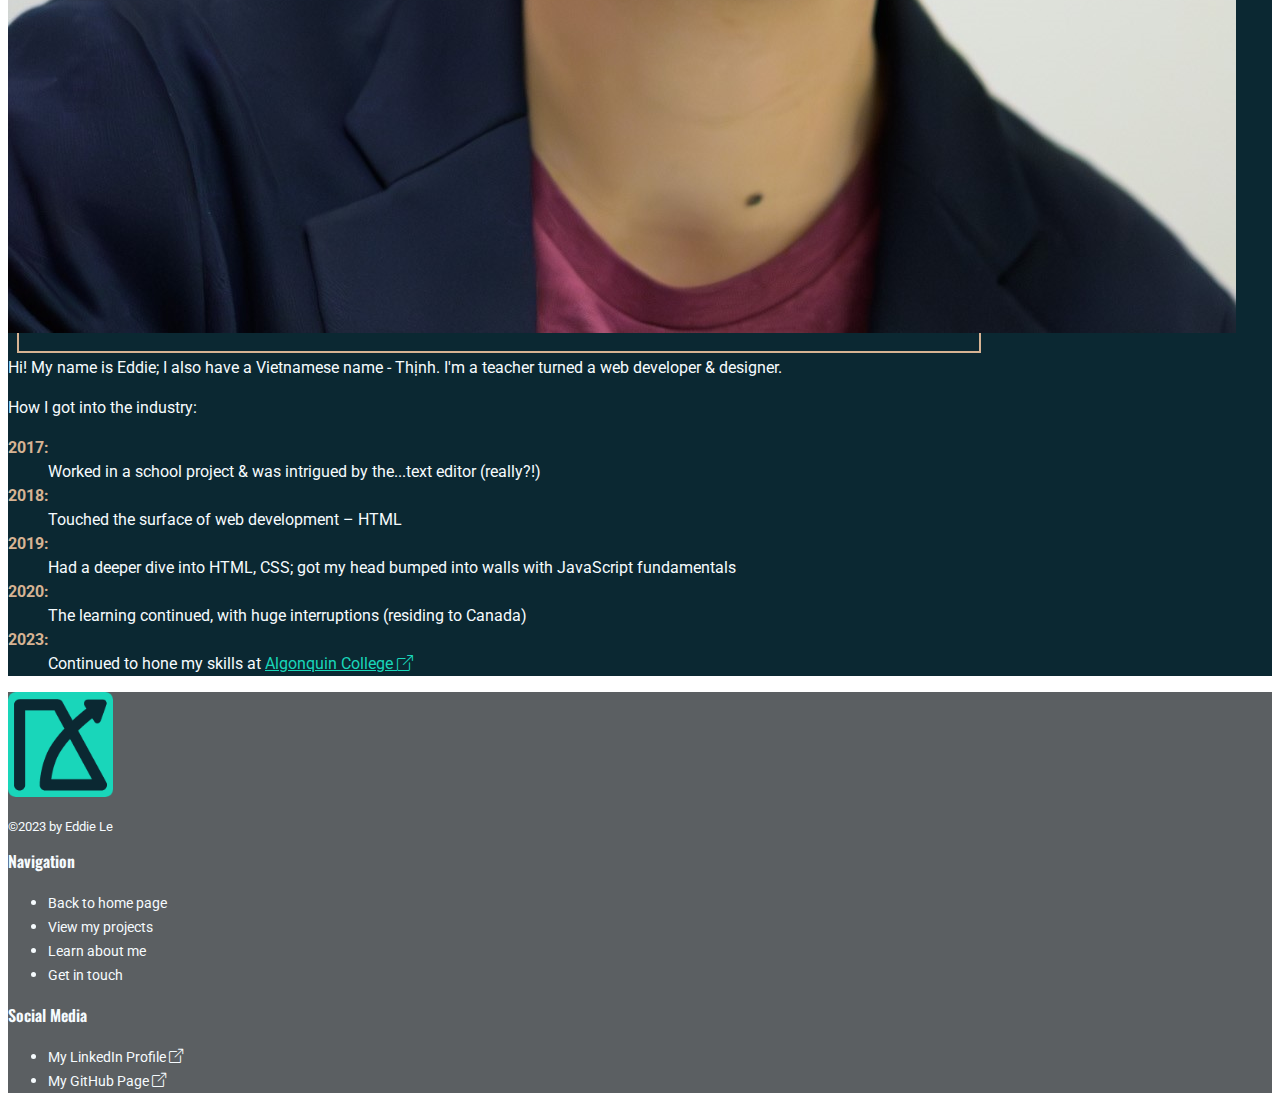
==== commit 7dadab15: "add animate.css to the project" ====
--- a/about.html
+++ b/about.html
@@ -18,6 +18,9 @@
   <!-- bootstrap icons -->
   <link rel="stylesheet" href="https://cdn.jsdelivr.net/npm/bootstrap-icons@1.11.2/font/bootstrap-icons.min.css">
 
+  <!-- animate.css -->
+  <link rel="stylesheet" href="https://cdnjs.cloudflare.com/ajax/libs/animate.css/4.1.1/animate.min.css" />
+
   <!-- custom style -->
   <link rel="stylesheet" href="css/main.css">
 
@@ -26,8 +29,14 @@
 </head>
 
 <body>
+  <!-- skip link -->
+  <div class="container-md ">
+    <a class="visually-hidden-focusable" href="#bio">Skip to main content</a>
+  </div>
+  <!-- end: skip link -->
+
   <header>
-    <nav class="navbar navbar-expand-sm bg-dark" data-bs-theme="dark">
+    <nav class="navbar navbar-expand-sm bg-dark fixed-top" data-bs-theme="dark">
       <div class="container-md  d-flex justify-content-between">
         <a class="navbar-brand" href="index.html">
           <img src="images/logo.png" alt="Brand logo" width="40">
@@ -77,7 +86,13 @@
         <div class="row">
           <div class="col-sm-4 my-4">
             <div class="img-deco">
-              <img src="/images/headshot_1x1_md.jpg" alt="cup & laptop" class="img-fluid ">
+              <picture>
+                <source media="(min-width:650px )" srcset="images/headshot_1x1_md.jpg"
+                  class="img-fluid">
+                <source media="(max-width: 649px)" srcset="images/headshot_1x1_md-640_x_640.jpg" class="img-fluid">
+                <img src="images/headshot_1x1_md.jpg" alt="cup & laptop" class="img-fluid animate__animated animate__zoomIn">
+              </picture>
+
             </div>
           </div>
 
--- a/css/main.css
+++ b/css/main.css
@@ -195,6 +195,7 @@
   z-index: 0;
   /* display: block; */
 }
+
 .img-deco::before {
   content: "";
   position: absolute;
@@ -231,6 +232,62 @@
   object-position: center clamp(60%, 2vw, 40%);
 }
 
+/* home: CAROUSEL */
+.carousel-item {
+  min-height: 200px;
+
+  .item-wrapper {
+    display: flex;
+    flex-direction: column;
+    border: 0.15rem solid var(--cl-accent-2);
+
+    img {
+      width: 100%;
+      max-height: 30rem;
+      aspect-ratio: 16/10;
+      object-fit: cover;
+      z-index: 0;
+      position: relative;
+      filter: none;
+    }
+
+    .carousel-caption {
+      align-self: center;
+      background-color: rgba(214, 179, 147, 0.75);
+      backdrop-filter: blur(0.4rem);
+      color: var(--cl-secondary);
+      transform: translateY(100%);
+      transition: all 0.2s ease-in;
+      width: 100%;
+      left: 0;
+      bottom: 0;
+      h3 {
+        color: var(--cl-secondary);
+      }
+    }
+  }
+  :hover {
+    .carousel-caption {
+      transform: translateY(0);
+    }
+    img {
+      filter: sepia(10%) blur(0.4em) brightness(0.5);
+    }
+  }
+
+  @media screen and (max-width: 400px) {
+    img {
+      filter: none;
+    }
+  }
+}
+
+.carousel-indicators [data-bs-target] {
+  width: clamp(0.3rem, 2vw, 0.8rem);
+  height: clamp(0.3rem, 2vw, 0.8rem);
+  border-radius: 50%;
+}
+
 /* about: bio section */
 .bio-year {
   font-weight: bold;
@@ -240,9 +297,10 @@
 /* projects: cards section */
 .container-cards {
   display: grid;
-  grid-template-columns: repeat(auto-fit, minmax(18rem, 1fr));
+  grid-template-columns: repeat(auto-fill, minmax(18rem, 1fr));
+  grid-auto-rows: max-content;
   gap: 2em;
-  justify-items: center;
+  /* justify-items: center; */
 }
 
 .container-cards {
@@ -276,9 +334,10 @@
   }
   .card-body {
     display: flex;
+    height: 100%;
     flex-direction: column;
     justify-content: space-between;
-    gap: 1em;
+    gap: 1rem;
   }
 
   @media screen and (min-width: 400px) and (max-width: 768px) {
@@ -286,9 +345,11 @@
       flex-direction: row;
       min-width: 100%;
       justify-content: space-evenly;
-      max-height: 150px;
-    }
-
+    }
+    .card-body {
+      max-height: 120px;
+      height: 100%;
+    }
     .card-img-wrapper {
       align-self: center;
     }
@@ -298,9 +359,9 @@
     }
 
     .text-truncate {
-      white-space: nowrap !important;
-      overflow: hidden !important;
-      text-overflow: ellipsis !important;
+      white-space: nowrap;
+      overflow: hidden;
+      text-overflow: ellipsis;
       max-width: clamp(100px, 60vw, 300px);
     }
 
@@ -309,7 +370,7 @@
       padding: 0;
     }
     .card .btn-primary {
-      background: none !important;
+      background: none;
       color: var(--cl-primnary);
       border: none;
     }
@@ -348,3 +409,12 @@
     }
   }
 }
+/* animations */
+/* projects page: project cards */
+.project-item-2.animate__delay {
+  animation-delay: 0.25s;
+}
+
+.project-item-3.animate__delay {
+  animation-delay: 0.5s;
+}
